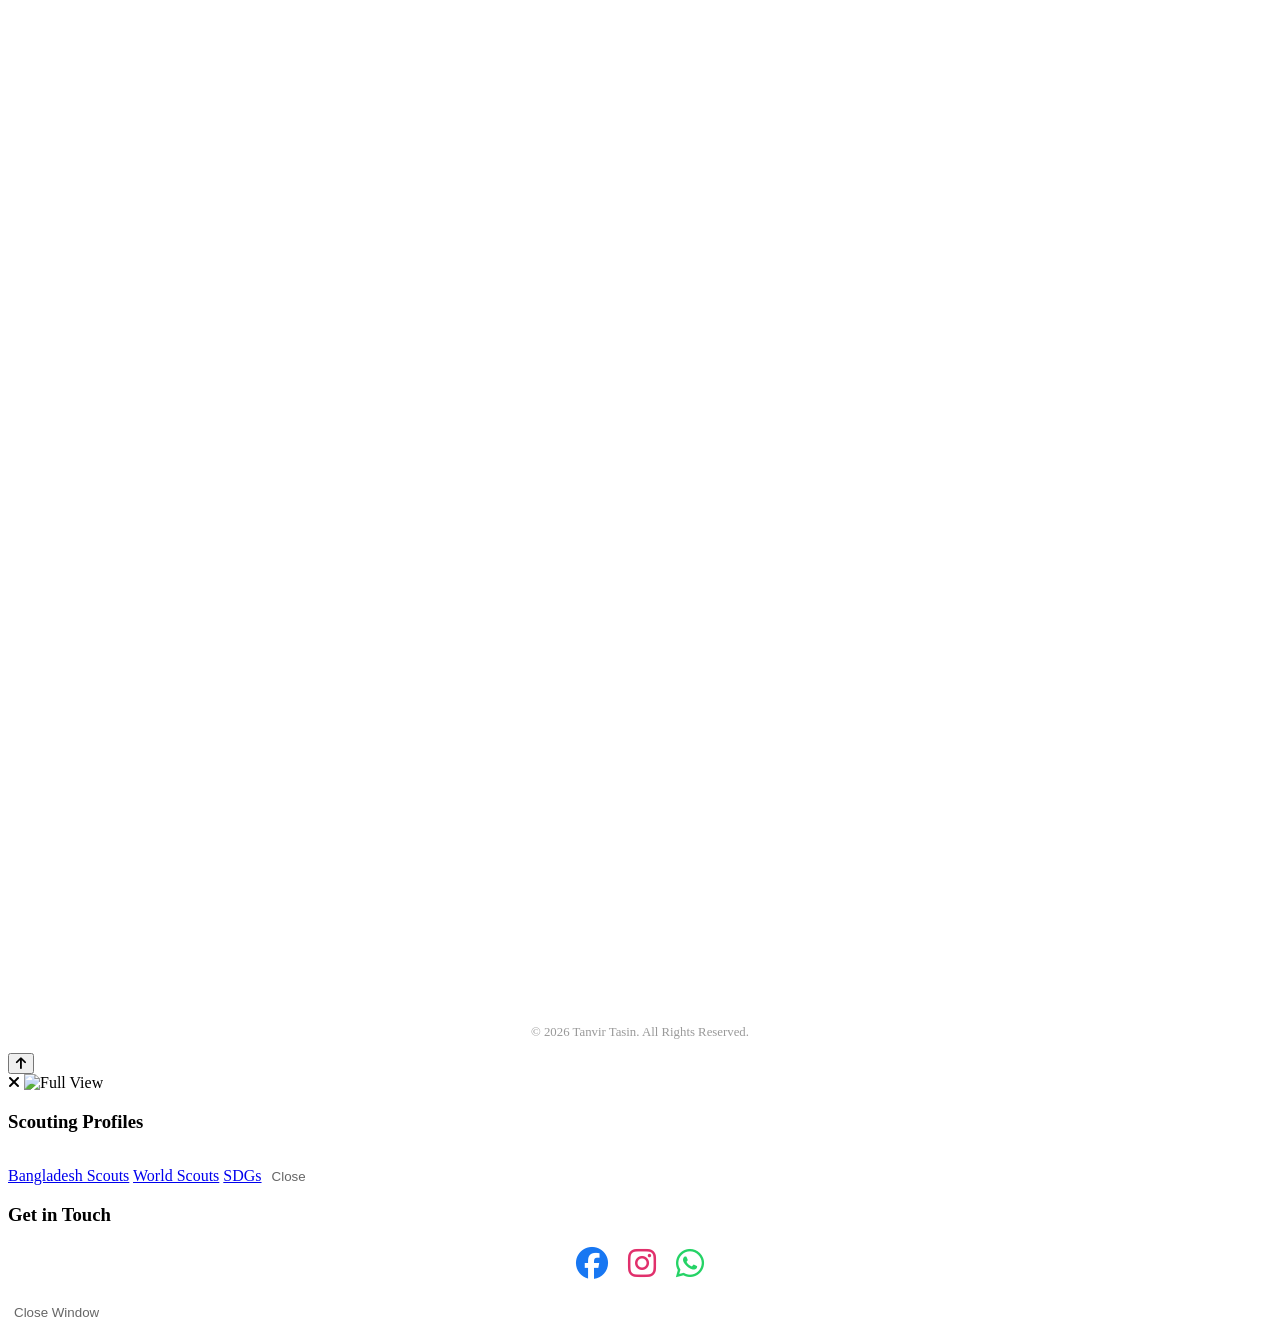
==== index.html @ 0cdb2f35 "Add Open Graph and Twitter meta tags" ====
<!DOCTYPE html>
<html lang="en">
<head>
    <meta charset="UTF-8">
    <meta name="viewport" content="width=device-width, initial-scale=1.0">
    <title>Tanvir Tasin - Portfolio</title>
    <meta name="author" content="Tanvir Tasin">
    <meta name="description" content="Check out my latest graphic design works and scouting activities.">
    
    <meta property="og:type" content="website">
    <meta property="og:url" content="https://ttasin2x-droid.github.io/Tanvir-Tasin-Portfolio-/">
    <meta property="og:title" content="Tanvir Tasin - Portfolio">
    <meta property="og:description" content="Passionate about Scouting, Design, and Digital Creativity.">
    <meta property="og:image" content="https://i.postimg.cc/KY7QKvLN/Messenger-creation-73E0A137-A629-4FAB-88DE-FB30518AB4DA.jpg">

    <meta property="twitter:card" content="summary_large_image">
    <meta property="twitter:url" content="https://ttasin2x-droid.github.io/Tanvir-Tasin-Portfolio-/">
    <meta property="twitter:title" content="Tanvir Tasin - Portfolio">
    <meta property="twitter:description" content="Passionate about Scouting, Design, and Digital Creativity.">
    <meta property="twitter:image" content="https://i.postimg.cc/KY7QKvLN/Messenger-creation-73E0A137-A629-4FAB-88DE-FB30518AB4DA.jpg">

    <link rel="icon" type="image/png" href="https://i.postimg.cc/y8QscjyN/20260111-033841.png">
    <link href="https://fonts.googleapis.com/css2?family=Outfit:wght@300;400;500;600;700;800&display=swap" rel="stylesheet">
    <link rel="stylesheet" href="https://cdnjs.cloudflare.com/ajax/libs/font-awesome/6.4.0/css/all.min.css">
    <link href="https://unpkg.com/aos@2.3.1/dist/aos.css" rel="stylesheet">
    <link rel="stylesheet" href="style.css">
</head>
<body>
    
    <div class="page-transition" id="pageTransition"></div>
    <div id="weather-container"></div>

    <div class="hero-wrapper">
        <div class="container">
            <div class="hero-card-main">
                <div class="hero-text" data-aos="fade-right" data-aos-duration="1000">
                    <h4 id="heroSubtitle">Bangladesh Scouts</h4>
                    <h1 id="heroTitle">Tanvir Tasin</h1>
                    <p id="heroDesc" style="margin-bottom: 30px; color: var(--text-light); font-size: 1.1rem;">Passionate about Scouting, Design, and Digital Creativity.</p>
                    <a href="#my-works" class="btn-main">Explore Works <i class="fas fa-arrow-down"></i></a>
                </div>
                <div class="hero-image-side" data-aos="fade-left" data-aos-duration="1000">
                    <img id="dynamicHeroImg" src="https://i.postimg.cc/KY7QKvLN/Messenger-creation-73E0A137-A629-4FAB-88DE-FB30518AB4DA.jpg" alt="Tanvir Tasin">
                    
                    <div class="scout-floating-card" onclick="openModal('scoutModal')" data-aos="zoom-in" data-aos-delay="500">
                        <div class="scout-thumbs">
                            <div class="s-thumb"><img src="https://i.postimg.cc/Ssgt1NgD/Picsart-26-01-09-23-42-05-914.png"></div>
                            <div class="s-thumb"><img src="https://i.postimg.cc/ryYPSsdZ/945a43d19f3e53ebb75f129f098a5f4d.png"></div>
                            <div class="s-thumb"><img src="https://i.postimg.cc/J7d2b0yg/World-Scout-Emblem.png"></div>
                        </div>
                        <div>
                            <strong style="display: block; font-size: 0.9rem; color: #111;">Scouting Life</strong>
                            <span style="font-size: 0.7rem; color: #666;">Tap to View Details</span>
                        </div>
                    </div>
                </div>
            </div>
        </div>
    </div>

    <section id="my-works" class="section-padding">
        <div class="container">
            <div class="section-title" data-aos="fade-up">
                <h2>My Works for Bangladesh Scouts</h2>
                <p>A collection of my graphic design and scouting memories</p>
            </div>
            <div class="gallery-grid" id="galleryGrid"></div>
            <div class="load-more-container">
                <button id="view-more-btn" onclick="loadMoreImages()" class="btn-outline" data-aos="fade-up">View More <i class="fas fa-arrow-down"></i></button>
                <button id="view-less-btn" onclick="viewLessImages()" class="btn-outline" style="display: none;" data-aos="fade-up">View Less <i class="fas fa-arrow-up"></i></button>
                <button onclick="goToPage('all-works.html')" class="btn-premium" data-aos="fade-up" data-aos-delay="100">View All Works <i class="fas fa-arrow-right"></i></button>
            </div>
        </div>
    </section>

    <section class="section-padding">
        <div class="container">
            <div class="section-title" data-aos="fade-up">
                <h2>SDGs Projects</h2>
                <p>Sustainable Development Goals Activities</p>
            </div>
            <div class="sdg-grid" id="sdgGrid"></div>
        </div>
    </section>

    <section class="section-padding">
        <div class="container">
            <div class="section-title" data-aos="fade-up">
                <h2>My Photography</h2>
                <p>Moments captured through my lens</p>
            </div>

            <div class="sdg-grid" id="photoGrid"></div>

            <div class="load-more-container" style="margin-top: 40px;">
                <button class="btn-camera" onclick="triggerCameraAnim(this)" data-aos="fade-up">
                    
                    <div class="cam-fold-cut"></div>
                    <div class="cam-fold-flap"></div>

                    <div class="cam-particles">
                        <div class="c-dot"></div><div class="c-dot"></div>
                        <div class="c-dot"></div><div class="c-dot"></div>
                    </div>

                    <span class="cam-label default">View Gallery</span>
                    <span class="cam-label success">
                        Opening...
                        <svg width="18" height="18" viewBox="0 0 24 24" fill="none" stroke="currentColor" stroke-width="2" stroke-linecap="round" stroke-linejoin="round">
                            <line x1="5" y1="12" x2="19" y2="12"></line>
                            <polyline points="12 5 19 12 12 19"></polyline>
                        </svg>
                    </span>

                    <div class="camera-group">
                        <div class="cam-top"></div>
                        <div class="cam-body">
                            <div class="cam-flash"></div>
                        </div>
                        <div class="cam-lens"></div>
                    </div>

                    <div class="flash-overlay"></div>

                </button>
            </div>
        </div>
    </section>
    <section class="section-padding">
        <div class="container">
            <div class="promo-card" data-aos="flip-up" data-aos-duration="1200">
                <div class="promo-image">
                    <img id="dynamicProfileImg" src="https://i.postimg.cc/qRY5L4c1/Copy-of-bd-20260110-020452-0000.jpg" alt="Tanvir Tasin Profile">
                </div>
                <div class="promo-content">
                    <h2 id="aboutTitle">I'm Tanvir Tasin</h2>
                    <p id="aboutSubtitle" class="subtitle">Graphic Designer & Scout</p>
                    <p id="aboutDesc" class="desc">Hello Dear, thank you for visiting my portfolio. If you want more details, please visit my social media accounts. THANK YOU.</p>
                    <div class="info-grid">
                        <div class="info-item"><i class="fas fa-map-marker-alt"></i> <span id="aboutLoc">Barishal, Barguna, Barguna Sadar</span></div>
                        <div class="info-item"><i class="fas fa-phone-alt"></i> <span id="aboutPhone">+8801533327033</span></div>
                        <div class="info-item"><i class="fas fa-envelope"></i> <span id="aboutEmail">tasintanvir463@gmail.com</span></div>
                    </div>
                    <div style="display: flex; gap: 15px;">
                        <button class="btn-main" onclick="openModal('contactModal')">Contact Me Anytime</button>
                    </div>
                </div>
            </div>
        </div>
    </section>

    <section class="section-padding" style="padding-top: 0;">
        <div class="container">
            <div class="social-box" data-aos="zoom-in-up">
                <a id="linkFB" href="https://www.facebook.com/tanvir.tasin.940" target="_blank" class="social-item fb">
                    <div class="s-icon"><i class="fab fa-facebook-f"></i></div><span>Facebook</span>
                </a>
                <a id="linkInsta" href="https://www.instagram.com/tanvir_tasin1/" target="_blank" class="social-item insta">
                    <div class="s-icon"><i class="fab fa-instagram"></i></div><span>Instagram</span>
                </a>
                <a id="linkWA" href="https://wa.me/+8801533327033" target="_blank" class="social-item wa">
                    <div class="s-icon"><i class="fab fa-whatsapp"></i></div><span>WhatsApp</span>
                </a>
            </div>
            <p style="text-align: center; margin-top: 30px; font-size: 0.8rem; color: #999;">© 2026 Tanvir Tasin. All Rights Reserved.</p>
        </div>
    </section>
    
    <button id="backToTop" onclick="scrollToTop()"><i class="fas fa-arrow-up"></i></button>

    <div id="lightbox" class="lightbox" onclick="closeLightbox(event)">
        <i class="fas fa-times close-lightbox" onclick="closeLightbox(event)"></i>
        <img id="lightbox-img" src="" alt="Full View">
    </div>

    <div id="scoutModal" class="modal-overlay" onclick="closeModal(event, 'scoutModal')">
        <div class="glass-modal">
            <h3 style="margin-bottom: 20px; color: var(--accent-color);">Scouting Profiles</h3>
            <a href="https://service.scouts.gov.bd/user-verify?scoutID=Be8174" target="_blank" class="modal-btn">Bangladesh Scouts</a>
            <a href="https://www.scout.org/user/2826044" target="_blank" class="modal-btn">World Scouts</a>
            <a href="https://sdgs.scout.org/user/3060859" target="_blank" class="modal-btn">SDGs</a>
            <button onclick="closeModal(event, 'scoutModal')" style="margin-top: 15px; background: none; border: none; cursor: pointer; color: #666;">Close</button>
        </div>
    </div>

    <div id="contactModal" class="modal-overlay" onclick="closeModal(event, 'contactModal')">
        <div class="glass-modal">
            <h3 style="margin-bottom: 20px;">Get in Touch</h3>
            <div style="display: flex; justify-content: center; gap: 20px; margin-bottom: 20px;">
                <a href="https://www.facebook.com/tanvir.tasin.940" target="_blank" style="font-size: 2rem; color: #1877f2;"><i class="fab fa-facebook"></i></a>
                <a href="https://www.instagram.com/tanvir_tasin1/" target="_blank" style="font-size: 2rem; color: #E1306C;"><i class="fab fa-instagram"></i></a>
                <a href="https://wa.me/+8801533327033" target="_blank" style="font-size: 2rem; color: #25D366;"><i class="fab fa-whatsapp"></i></a>
            </div>
            <button onclick="closeModal(event, 'contactModal')" style="background: none; border: none; cursor: pointer; color: #666;">Close Window</button>
        </div>
    </div>

    <script src="https://unpkg.com/aos@2.3.1/dist/aos.js"></script>
    <script type="module" src="script.js"></script>
</body>
</html>
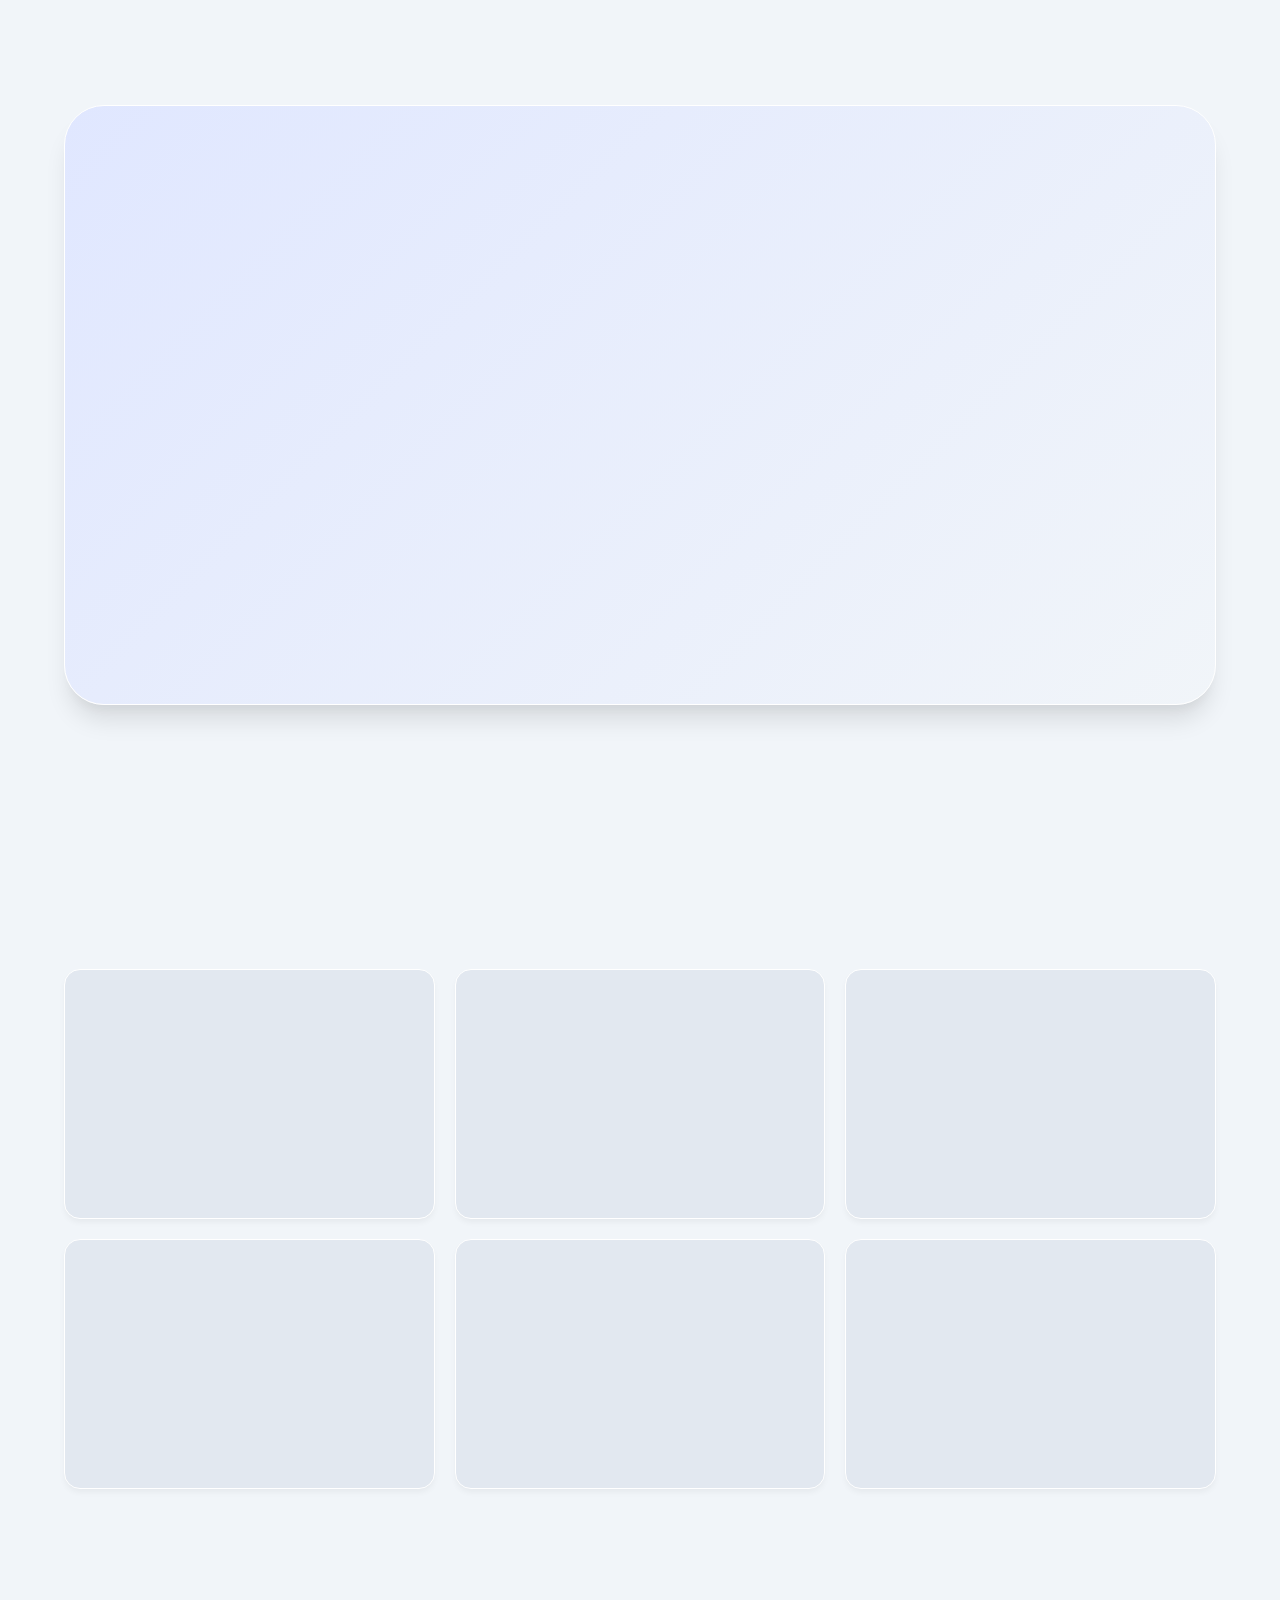
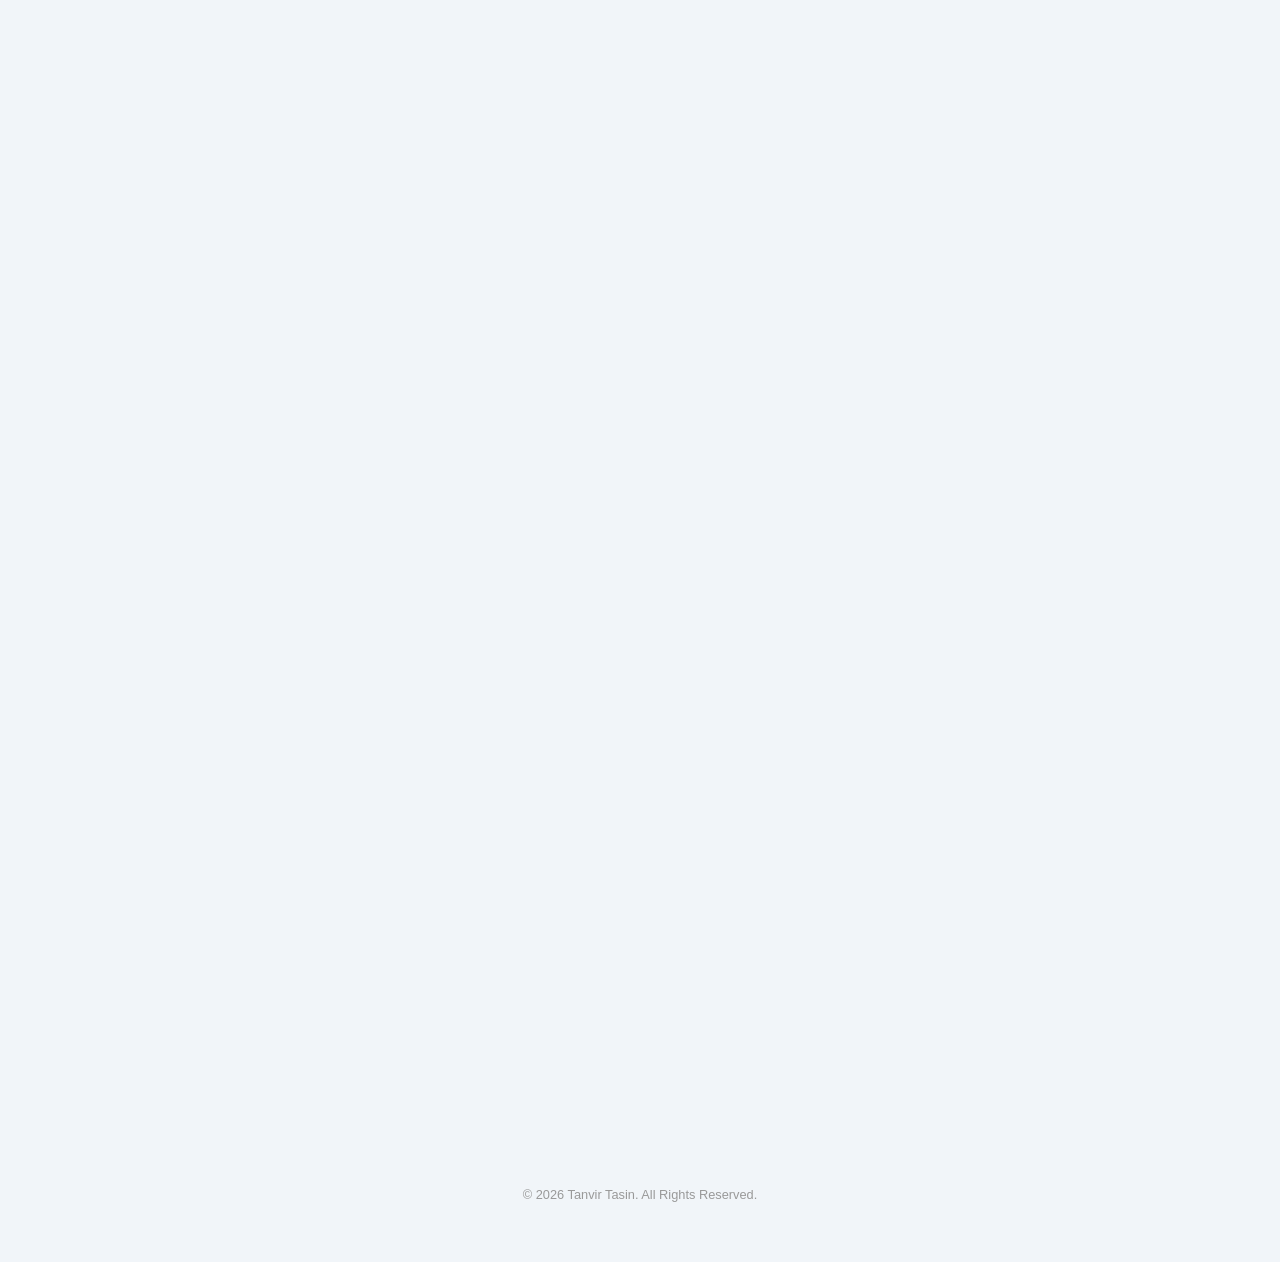
==== commit ecda5608: "Update image paths and favicon in index.html" ====
--- a/index.html
+++ b/index.html
@@ -11,15 +11,10 @@
     <meta property="og:url" content="https://ttasin2x-droid.github.io/Tanvir-Tasin-Portfolio-/">
     <meta property="og:title" content="Tanvir Tasin - Portfolio">
     <meta property="og:description" content="Passionate about Scouting, Design, and Digital Creativity.">
-    <meta property="og:image" content="https://i.postimg.cc/KY7QKvLN/Messenger-creation-73E0A137-A629-4FAB-88DE-FB30518AB4DA.jpg">
-
-    <meta property="twitter:card" content="summary_large_image">
-    <meta property="twitter:url" content="https://ttasin2x-droid.github.io/Tanvir-Tasin-Portfolio-/">
-    <meta property="twitter:title" content="Tanvir Tasin - Portfolio">
-    <meta property="twitter:description" content="Passionate about Scouting, Design, and Digital Creativity.">
-    <meta property="twitter:image" content="https://i.postimg.cc/KY7QKvLN/Messenger-creation-73E0A137-A629-4FAB-88DE-FB30518AB4DA.jpg">
-
-    <link rel="icon" type="image/png" href="https://i.postimg.cc/y8QscjyN/20260111-033841.png">
+    <meta property="og:image" content="photos/hero-bg.jpg">
+
+    <link rel="icon" type="image/png" href="photos/favicon.png">
+    
     <link href="https://fonts.googleapis.com/css2?family=Outfit:wght@300;400;500;600;700;800&display=swap" rel="stylesheet">
     <link rel="stylesheet" href="https://cdnjs.cloudflare.com/ajax/libs/font-awesome/6.4.0/css/all.min.css">
     <link href="https://unpkg.com/aos@2.3.1/dist/aos.css" rel="stylesheet">
@@ -40,13 +35,13 @@
                     <a href="#my-works" class="btn-main">Explore Works <i class="fas fa-arrow-down"></i></a>
                 </div>
                 <div class="hero-image-side" data-aos="fade-left" data-aos-duration="1000">
-                    <img id="dynamicHeroImg" src="https://i.postimg.cc/KY7QKvLN/Messenger-creation-73E0A137-A629-4FAB-88DE-FB30518AB4DA.jpg" alt="Tanvir Tasin">
+                    <img id="dynamicHeroImg" src="photos/hero-bg.jpg" alt="Tanvir Tasin" loading="eager">
                     
                     <div class="scout-floating-card" onclick="openModal('scoutModal')" data-aos="zoom-in" data-aos-delay="500">
                         <div class="scout-thumbs">
-                            <div class="s-thumb"><img src="https://i.postimg.cc/Ssgt1NgD/Picsart-26-01-09-23-42-05-914.png"></div>
-                            <div class="s-thumb"><img src="https://i.postimg.cc/ryYPSsdZ/945a43d19f3e53ebb75f129f098a5f4d.png"></div>
-                            <div class="s-thumb"><img src="https://i.postimg.cc/J7d2b0yg/World-Scout-Emblem.png"></div>
+                            <div class="s-thumb"><img src="photos/bd-scout.png" alt="BD Scouts"></div>
+                            <div class="s-thumb"><img src="photos/world-scout.png" alt="World Scouts"></div>
+                            <div class="s-thumb"><img src="photos/sdg-logo.png" alt="SDGs"></div>
                         </div>
                         <div>
                             <strong style="display: block; font-size: 0.9rem; color: #111;">Scouting Life</strong>
@@ -64,7 +59,16 @@
                 <h2>My Works for Bangladesh Scouts</h2>
                 <p>A collection of my graphic design and scouting memories</p>
             </div>
-            <div class="gallery-grid" id="galleryGrid"></div>
+            
+            <div class="gallery-grid" id="galleryGrid">
+                <div class="skeleton-card"></div>
+                <div class="skeleton-card"></div>
+                <div class="skeleton-card"></div>
+                <div class="skeleton-card"></div>
+                <div class="skeleton-card"></div>
+                <div class="skeleton-card"></div>
+            </div>
+
             <div class="load-more-container">
                 <button id="view-more-btn" onclick="loadMoreImages()" class="btn-outline" data-aos="fade-up">View More <i class="fas fa-arrow-down"></i></button>
                 <button id="view-less-btn" onclick="viewLessImages()" class="btn-outline" style="display: none;" data-aos="fade-up">View Less <i class="fas fa-arrow-up"></i></button>
@@ -94,15 +98,12 @@
 
             <div class="load-more-container" style="margin-top: 40px;">
                 <button class="btn-camera" onclick="triggerCameraAnim(this)" data-aos="fade-up">
-                    
                     <div class="cam-fold-cut"></div>
                     <div class="cam-fold-flap"></div>
-
                     <div class="cam-particles">
                         <div class="c-dot"></div><div class="c-dot"></div>
                         <div class="c-dot"></div><div class="c-dot"></div>
                     </div>
-
                     <span class="cam-label default">View Gallery</span>
                     <span class="cam-label success">
                         Opening...
@@ -111,7 +112,6 @@
                             <polyline points="12 5 19 12 12 19"></polyline>
                         </svg>
                     </span>
-
                     <div class="camera-group">
                         <div class="cam-top"></div>
                         <div class="cam-body">
@@ -119,18 +119,17 @@
                         </div>
                         <div class="cam-lens"></div>
                     </div>
-
                     <div class="flash-overlay"></div>
-
                 </button>
             </div>
         </div>
     </section>
+    
     <section class="section-padding">
         <div class="container">
             <div class="promo-card" data-aos="flip-up" data-aos-duration="1200">
                 <div class="promo-image">
-                    <img id="dynamicProfileImg" src="https://i.postimg.cc/qRY5L4c1/Copy-of-bd-20260110-020452-0000.jpg" alt="Tanvir Tasin Profile">
+                    <img id="dynamicProfileImg" src="photos/profile.jpg" alt="Tanvir Tasin Profile" loading="lazy">
                 </div>
                 <div class="promo-content">
                     <h2 id="aboutTitle">I'm Tanvir Tasin</h2>
--- a/style.css
+++ b/style.css
@@ -0,0 +1,251 @@
+/* --- PREMIUM VARIABLES --- */
+:root {
+    --primary-color: #0f172a;
+    --accent-color: #2563eb;
+    --text-dark: #1e293b;
+    --text-light: #64748b;
+    --bg-color: #f1f5f9;
+    --shadow-sm: 0 4px 6px -1px rgba(0, 0, 0, 0.05);
+    --shadow-lg: 0 20px 25px -5px rgba(0, 0, 0, 0.1), 0 10px 10px -5px rgba(0, 0, 0, 0.04);
+}
+
+/* --- RESET & BASE --- */
+* { margin: 0; padding: 0; box-sizing: border-box; font-family: 'Outfit', sans-serif; }
+html { scroll-behavior: smooth; overflow-x: hidden; }
+body { background-color: var(--bg-color); color: var(--text-dark); position: relative; }
+
+.container { width: 90%; max-width: 1200px; margin: 0 auto; position: relative; }
+
+/* --- PAGE TRANSITION --- */
+.page-transition {
+    position: fixed; top: 0; left: 0; width: 100%; height: 100%;
+    background: radial-gradient(circle at center, #ffffff 0%, #e0f2fe 100%);
+    z-index: 99999; opacity: 0; visibility: hidden;
+    transition: opacity 0.5s ease-out, transform 0.5s ease-out;
+    transform: scale(1.1); pointer-events: none;
+}
+.page-transition.active { opacity: 1; visibility: visible; transform: scale(1); pointer-events: all; }
+
+/* --- BACK TO TOP --- */
+#backToTop {
+    display: none; position: fixed; bottom: 30px; right: 30px; z-index: 999;
+    border: none; outline: none; background-color: var(--primary-color);
+    color: white; cursor: pointer; width: 45px; height: 45px; border-radius: 50%;
+    font-size: 1.1rem; box-shadow: 0 4px 10px rgba(0, 0, 0, 0.2);
+    transition: all 0.3s ease; align-items: center; justify-content: center;
+}
+#backToTop:hover { background-color: var(--accent-color); transform: translateY(-3px); }
+
+/* --- BUTTONS --- */
+.btn-main {
+    background-color: var(--primary-color); color: white; padding: 10px 22px; 
+    border-radius: 50px; font-weight: 600; text-decoration: none;
+    display: inline-flex; align-items: center; gap: 8px; transition: 0.3s;
+    box-shadow: 0 5px 15px rgba(15, 23, 42, 0.2); font-size: 0.8rem; letter-spacing: 0.5px;
+}
+.btn-main:hover { background-color: var(--accent-color); transform: translateY(-3px); }
+
+.btn-outline {
+    background: transparent; color: var(--text-dark); border: 2px solid var(--text-dark);
+    padding: 10px 25px; border-radius: 50px; font-weight: 700; cursor: pointer;
+    transition: 0.3s; font-size: 0.8rem; display: inline-flex; align-items: center; gap: 8px;
+}
+.btn-outline:hover { background: var(--text-dark); color: white; }
+
+.btn-premium {
+    background: linear-gradient(135deg, var(--primary-color) 0%, var(--accent-color) 100%);
+    color: white; border: none; padding: 14px 40px; border-radius: 50px;
+    font-weight: 700; font-size: 0.95rem; cursor: pointer; text-transform: uppercase;
+    letter-spacing: 1.5px; transition: all 0.4s ease; display: inline-flex; align-items: center; gap: 12px;
+    box-shadow: 0 10px 25px rgba(37, 99, 235, 0.3); text-decoration: none;
+    position: relative; overflow: hidden; z-index: 1;
+}
+.btn-premium::after {
+    content: ''; position: absolute; top: 0; left: -100%; width: 50%; height: 100%;
+    background: linear-gradient(to right, rgba(255,255,255,0) 0%, rgba(255,255,255,0.4) 50%, rgba(255,255,255,0) 100%);
+    transform: skewX(-25deg); animation: runningShine 3s infinite; z-index: -1;
+}
+@keyframes runningShine { 0% { left: -100%; } 50% { left: 200%; } 100% { left: 200%; } }
+.btn-premium:hover { transform: translateY(-5px); box-shadow: 0 15px 35px rgba(37, 99, 235, 0.5); }
+
+/* --- HERO SECTION --- */
+.hero-wrapper { padding: 40px 0; min-height: 90vh; display: flex; align-items: center; }
+.hero-card-main {
+    background: linear-gradient(135deg, #e0e7ff 0%, #f1f5f9 100%);
+    border-radius: 40px; width: 100%; position: relative; overflow: hidden;
+    box-shadow: var(--shadow-lg); border: 1px solid white;
+    display: flex; justify-content: space-between; align-items: center; height: 600px;
+}
+.hero-text { padding: 60px; width: 50%; z-index: 2; }
+.hero-text h1 {
+    font-size: 4.5rem; line-height: 1; font-weight: 800; margin-bottom: 25px;
+    background: linear-gradient(to right, #0f172a 20%, #2563eb 40%, #93c5fd 50%, #2563eb 60%, #0f172a 80%);
+    background-size: 200% auto; -webkit-background-clip: text; -webkit-text-fill-color: transparent;
+    background-clip: text; color: transparent; animation: shine 4s linear infinite;
+}
+@keyframes shine { to { background-position: 200% center; } }
+.hero-text h4 { color: #444; font-size: 1.2rem; letter-spacing: 2px; font-weight: 700; text-transform: uppercase; margin-bottom: 10px; }
+.hero-image-side { width: 50%; height: 100%; position: relative; }
+.hero-image-side img { width: 100%; height: 100%; object-fit: cover; border-top-left-radius: 40px; border-bottom-left-radius: 40px; }
+
+/* Floating Scout Card */
+.scout-floating-card {
+    position: absolute; bottom: 40px; right: 40px;
+    background: rgba(255, 255, 255, 0.85); backdrop-filter: blur(8px);
+    padding: 15px 25px; border-radius: 20px; display: flex; align-items: center;
+    gap: 15px; box-shadow: 0 15px 35px rgba(0,0,0,0.1); border: 1px solid rgba(255,255,255,0.6);
+    cursor: pointer; transition: all 0.3s ease; z-index: 10; animation: float 4s ease-in-out infinite;
+}
+.scout-floating-card:hover { transform: translateY(-5px) scale(1.02); background: #fff; }
+.scout-thumbs { display: flex; }
+.s-thumb { width: 35px; height: 35px; border-radius: 50%; border: 2px solid white; margin-left: -12px; overflow: hidden; background: #fff; box-shadow: var(--shadow-sm); }
+.s-thumb:first-child { margin-left: 0; }
+.s-thumb img { width: 100%; height: 100%; object-fit: cover; }
+@keyframes float { 0%, 100% { transform: translateY(0); } 50% { transform: translateY(-8px); } }
+
+/* --- SECTIONS --- */
+.section-padding { padding: 60px 0; }
+.section-title { text-align: center; margin-bottom: 40px; }
+.section-title h2 { font-size: 1.8rem; font-weight: 800; color: var(--primary-color); margin-bottom: 8px; text-transform: uppercase; }
+.section-title p { color: var(--text-light); font-size: 1rem; }
+
+/* --- GALLERY GRID & SKELETON --- */
+.gallery-grid {
+    display: grid; grid-template-columns: repeat(3, 1fr);
+    gap: 20px; margin-bottom: 30px;
+}
+.gallery-item {
+    position: relative; border-radius: 16px; overflow: hidden;
+    background: #fff; box-shadow: var(--shadow-sm); cursor: pointer;
+    height: 250px; display: none; 
+}
+.gallery-item.visible { display: block; }
+.gallery-item.animate-custom { animation: smoothFadeUp 0.8s cubic-bezier(0.165, 0.84, 0.44, 1) forwards; }
+@keyframes smoothFadeUp { 0% { opacity: 0; transform: translateY(40px); } 100% { opacity: 1; transform: translateY(0); } }
+
+.gallery-item img { width: 100%; height: 100%; object-fit: cover; transition: 0.6s ease; }
+.overlay {
+    position: absolute; top: 0; left: 0; width: 100%; height: 100%;
+    background: rgba(15, 23, 42, 0.4); opacity: 0; transition: 0.3s;
+    display: flex; align-items: center; justify-content: center;
+}
+.overlay i {
+    color: white; font-size: 1.5rem; transform: scale(0); transition: 0.3s;
+    background: rgba(255,255,255,0.25); padding: 18px; border-radius: 50%; backdrop-filter: blur(8px);
+}
+.gallery-item:hover { transform: translateY(-5px); box-shadow: var(--shadow-lg); }
+.gallery-item:hover img { transform: scale(1.1); }
+.gallery-item:hover .overlay { opacity: 1; }
+.gallery-item:hover .overlay i { transform: scale(1); }
+
+/* --- SKELETON LOADER ANIMATION --- */
+.skeleton-card {
+    height: 250px; border-radius: 16px; background: #e2e8f0;
+    position: relative; overflow: hidden; border: 1px solid #fff;
+    box-shadow: 0 4px 6px -1px rgba(0, 0, 0, 0.05);
+}
+.skeleton-card::after {
+    content: ""; position: absolute; top: 0; right: 0; bottom: 0; left: 0;
+    transform: translateX(-100%);
+    background-image: linear-gradient(90deg, rgba(255, 255, 255, 0) 0, rgba(255, 255, 255, 0.3) 20%, rgba(255, 255, 255, 0.6) 60%, rgba(255, 255, 255, 0));
+    animation: shimmer 1.5s infinite;
+}
+@keyframes shimmer { 100% { transform: translateX(100%); } }
+
+.load-more-container { text-align: center; margin-top: 40px; display: flex; flex-direction: column; align-items: center; gap: 20px; }
+
+/* --- OTHER ELEMENTS --- */
+.promo-card { background: #fff; border-radius: 25px; padding: 0; box-shadow: var(--shadow-lg); display: flex; align-items: stretch; overflow: hidden; border: 1px solid rgba(0,0,0,0.05); min-height: 280px; max-width: 800px; margin: 0 auto; }
+.promo-image { width: 30%; position: relative; }
+.promo-image img { width: 100%; height: 100%; object-fit: cover; display: block; }
+.promo-content { width: 70%; padding: 25px 35px; display: flex; flex-direction: column; justify-content: center; text-align: left; }
+.info-grid { display: grid; grid-template-columns: 1fr; gap: 8px; margin-bottom: 15px; } 
+.info-item { display: flex; align-items: center; gap: 10px; color: var(--text-dark); font-size: 0.85rem; }
+.info-item i { color: var(--accent-color); width: 20px; text-align: center; }
+
+.sdg-grid { display: grid; grid-template-columns: repeat(3, 1fr); gap: 20px; }
+.sdg-card { background: white; border-radius: 20px; overflow: hidden; box-shadow: var(--shadow-sm); text-decoration: none; color: inherit; transition: 0.3s; border: 1px solid rgba(255, 255, 255, 0.5); }
+.sdg-card:hover { transform: translateY(-8px); box-shadow: var(--shadow-lg); }
+.sdg-img { height: 160px; overflow: hidden; } 
+.sdg-img img { width: 100%; height: 100%; object-fit: cover; transition: 0.5s; }
+.sdg-card:hover .sdg-img img { transform: scale(1.1); }
+.sdg-text { padding: 20px; } .sdg-text h3 { font-size: 1rem; font-weight: 700; line-height: 1.4; }
+
+.social-box { background: white; border-radius: 24px; padding: 30px; display: flex; justify-content: center; gap: 30px; box-shadow: var(--shadow-sm); flex-wrap: wrap; }
+.social-item { display: flex; flex-direction: column; align-items: center; text-decoration: none; color: var(--text-dark); transition: 0.3s; width: 100px; }
+.social-item:hover { transform: translateY(-5px); }
+.s-icon { width: 50px; height: 50px; border-radius: 50%; display: flex; align-items: center; justify-content: center; font-size: 1.3rem; margin-bottom: 10px; transition: 0.3s; }
+.fb .s-icon { background: #e7f5ff; color: #1877f2; } .insta .s-icon { background: #fff0f5; color: #E1306C; } .wa .s-icon { background: #e8f5e9; color: #25D366; }
+.social-item:hover .s-icon { transform: rotate(10deg) scale(1.1); }
+
+/* --- LIGHTBOX & MODAL --- */
+.lightbox { position: fixed; top: 0; left: 0; width: 100%; height: 100%; background: rgba(15, 23, 42, 0.95); z-index: 1000; display: none; justify-content: center; align-items: center; opacity: 0; transition: opacity 0.3s ease; backdrop-filter: blur(10px); }
+.lightbox.active { display: flex; opacity: 1; }
+.lightbox img { max-width: 90%; max-height: 85vh; border-radius: 10px; box-shadow: 0 0 50px rgba(0,0,0,0.5); transform: scale(0.9); transition: 0.3s; }
+.lightbox.active img { transform: scale(1); }
+.close-lightbox { position: absolute; top: 30px; right: 30px; color: white; font-size: 2rem; cursor: pointer; transition: 0.3s; }
+.close-lightbox:hover { color: var(--accent-color); transform: rotate(90deg); }
+
+.modal-overlay { position: fixed; top: 0; left: 0; width: 100%; height: 100%; background: rgba(15, 23, 42, 0.6); backdrop-filter: blur(5px); z-index: 1000; display: none; justify-content: center; align-items: center; }
+.glass-modal { background: rgba(255, 255, 255, 0.95); width: 90%; max-width: 400px; border-radius: 24px; padding: 40px; text-align: center; box-shadow: 0 25px 50px -12px rgba(0, 0, 0, 0.25); animation: fadeIn 0.3s ease; }
+.modal-btn { display: block; padding: 15px; margin-bottom: 10px; background: #f8fafc; border-radius: 12px; text-decoration: none; color: var(--text-dark); font-weight: 600; transition: 0.2s; }
+.modal-btn:hover { background: var(--accent-color); color: white; }
+@keyframes fadeIn { from{opacity:0; transform: scale(0.9);} to{opacity:1; transform: scale(1);} }
+
+/* --- WEATHER & CAMERA CSS --- */
+#weather-container { position: fixed; top: 0; left: 0; width: 100%; height: 100%; pointer-events: none; z-index: 9999; overflow: hidden; transition: opacity 1.5s ease-out; }
+.snowflake { position: absolute; top: -20px; color: rgba(186, 218, 255, 0.8); user-select: none; pointer-events: none; animation-name: fall, sway; animation-iteration-count: infinite, infinite; filter: blur(1.5px); }
+@keyframes fall { 0% { top: -10%; opacity: 0; } 20% { opacity: 1; } 100% { top: 110%; opacity: 0.3; } }
+@keyframes sway { 0% { transform: translateX(0px); } 50% { transform: translateX(25px); } 100% { transform: translateX(0px); } }
+
+.btn-camera { position: relative; height: 48px; width: 220px; padding: 0; border: none; outline: none; cursor: pointer; border-radius: 12px; overflow: hidden; transition: all 0.3s ease; box-shadow: 0 8px 25px rgba(122, 90, 248, 0.4); background: radial-gradient(65.28% 65.28% at 50% 100%, rgba(223, 113, 255, 0.8) 0%, rgba(223, 113, 255, 0) 100%), linear-gradient(0deg, #7a5af8, #7a5af8); }
+.btn-camera:active { transform: scale(0.98); }
+.cam-label { position: absolute; left: 0; right: 0; top: 13px; text-align: center; font-size: 15px; font-weight: 600; color: white; z-index: 10; transition: 0.4s ease; }
+.cam-label.default { opacity: 1; transform: translateY(0); }
+.cam-label.success { opacity: 0; transform: translateY(20px); display: flex; justify-content: center; align-items: center; gap: 8px; color: #fff; }
+.btn-camera.animate .cam-label.default { opacity: 0; transform: translateY(-20px); }
+.btn-camera.animate .cam-label.success { opacity: 1; transform: translateY(0); transition-delay: 3.8s; }
+.cam-fold-cut { position: absolute; top: -1px; right: -1px; border-style: solid; border-width: 0 22px 22px 0; border-color: transparent var(--bg-color) transparent transparent; z-index: 20; transition: all 0.5s ease; pointer-events: none; }
+.cam-fold-flap { position: absolute; top: 0; right: 0; width: 0; height: 0; border-style: solid; border-width: 22px 0 0 22px; border-color: transparent transparent transparent #5b21b6; filter: drop-shadow(-2px 2px 2px rgba(0,0,0,0.3)); z-index: 21; transition: all 0.5s ease; transform-origin: top right; }
+.btn-camera:hover .cam-fold-flap, .btn-camera.animate .cam-fold-flap { border-width: 0; }
+.btn-camera:hover .cam-fold-cut, .btn-camera.animate .cam-fold-cut { border-width: 0; }
+.cam-particles { position: absolute; top: 0; left: 0; width: 100%; height: 100%; pointer-events: none; z-index: 5; }
+.c-dot { position: absolute; width: 4px; height: 4px; background: rgba(255,255,255,0.6); border-radius: 50%; bottom: -10px; opacity: 0; animation: rise 3s infinite ease-in; }
+@keyframes rise { 0% { transform: translateY(0); opacity: 0; } 50% { opacity: 0.8; } 100% { transform: translateY(-80px); opacity: 0; } }
+.c-dot:nth-child(1) { left: 10%; animation-duration: 2s; } .c-dot:nth-child(2) { left: 30%; animation-duration: 3.5s; width: 3px; height: 3px; } .c-dot:nth-child(3) { left: 60%; animation-duration: 2.8s; animation-delay: 0.5s; } .c-dot:nth-child(4) { left: 80%; animation-duration: 3.2s; animation-delay: 1s; }
+.camera-group { position: absolute; width: 45px; height: 35px; top: 7px; left: -60px; z-index: 15; }
+.cam-body { width: 44px; height: 28px; background: #222; border-radius: 5px; position: absolute; top: 5px; left: 0; background: linear-gradient(145deg, #444, #111); box-shadow: 2px 5px 10px rgba(0,0,0,0.3); border: 1px solid #555; }
+.cam-top { width: 20px; height: 5px; background: #333; position: absolute; top: 0; left: 12px; border-radius: 4px 4px 0 0; }
+.cam-lens { width: 22px; height: 22px; background: radial-gradient(circle at 30% 30%, #555, #000); border: 2px solid #666; border-radius: 50%; position: absolute; top: 8px; left: 11px; }
+.cam-lens::after { content: ''; position: absolute; width: 6px; height: 6px; background: rgba(255,255,255,0.4); border-radius: 50%; top: 4px; right: 4px; }
+.cam-flash { width: 6px; height: 4px; background: #fff; position: absolute; top: 4px; right: 4px; border-radius: 1px; }
+.flash-overlay { position: absolute; top: 0; left: 0; width: 100%; height: 100%; background: white; opacity: 0; pointer-events: none; z-index: 30; mix-blend-mode: overlay; }
+.btn-camera.animate .camera-group { animation: driveCamera 4s ease-in-out forwards; }
+.btn-camera.animate .flash-overlay { animation: flashEffect 4s ease-in-out forwards; }
+@keyframes driveCamera { 0% { left: -60px; transform: scale(0.8) rotate(-10deg); } 40% { left: 90px; transform: scale(1.1) rotate(0deg); } 50% { left: 90px; transform: scale(1.1); } 100% { left: 250px; transform: scale(0.8) rotate(10deg); } }
+@keyframes flashEffect { 0%, 45% { opacity: 0; } 48% { opacity: 1; } 55% { opacity: 0; } }
+
+/* --- RESPONSIVE OPTIMIZATION (MOBILE SPEED FIX) --- */
+@media (max-width: 900px) {
+    .hero-text h1 { font-size: 3rem; }
+    .hero-card-main { height: auto; flex-direction: column-reverse; padding-bottom: 0; }
+    .hero-image-side { width: 100%; height: 350px; }
+    .hero-text { width: 100%; padding: 40px 30px; text-align: center; }
+    .hero-image-side img { border-radius: 0; border-top-left-radius: 40px; border-top-right-radius: 40px; }
+    .scout-floating-card { bottom: 20px; right: 20px; padding: 10px 15px; backdrop-filter: none; background: rgba(255, 255, 255, 0.95); }
+    .promo-card { flex-direction: column; max-width: 100%; }
+    .promo-image { width: 100%; height: 250px; }
+    .promo-content { width: 100%; padding: 25px; text-align: center; }
+    .info-item { justify-content: center; }
+    .sdg-grid { grid-template-columns: 1fr; gap: 25px; padding: 0 15px; }
+    .gallery-grid { grid-template-columns: repeat(2, 1fr); }
+    
+    /* Disable heavy effects on mobile */
+    .snowflake { display: none; }
+    .glass-modal { backdrop-filter: none; }
+    .skeleton-card::after { animation: none; background: #f1f5f9; }
+}
+@media (max-width: 600px) {
+    .gallery-grid { grid-template-columns: 1fr; }
+    .sdg-grid { grid-template-columns: 1fr; }
+}
